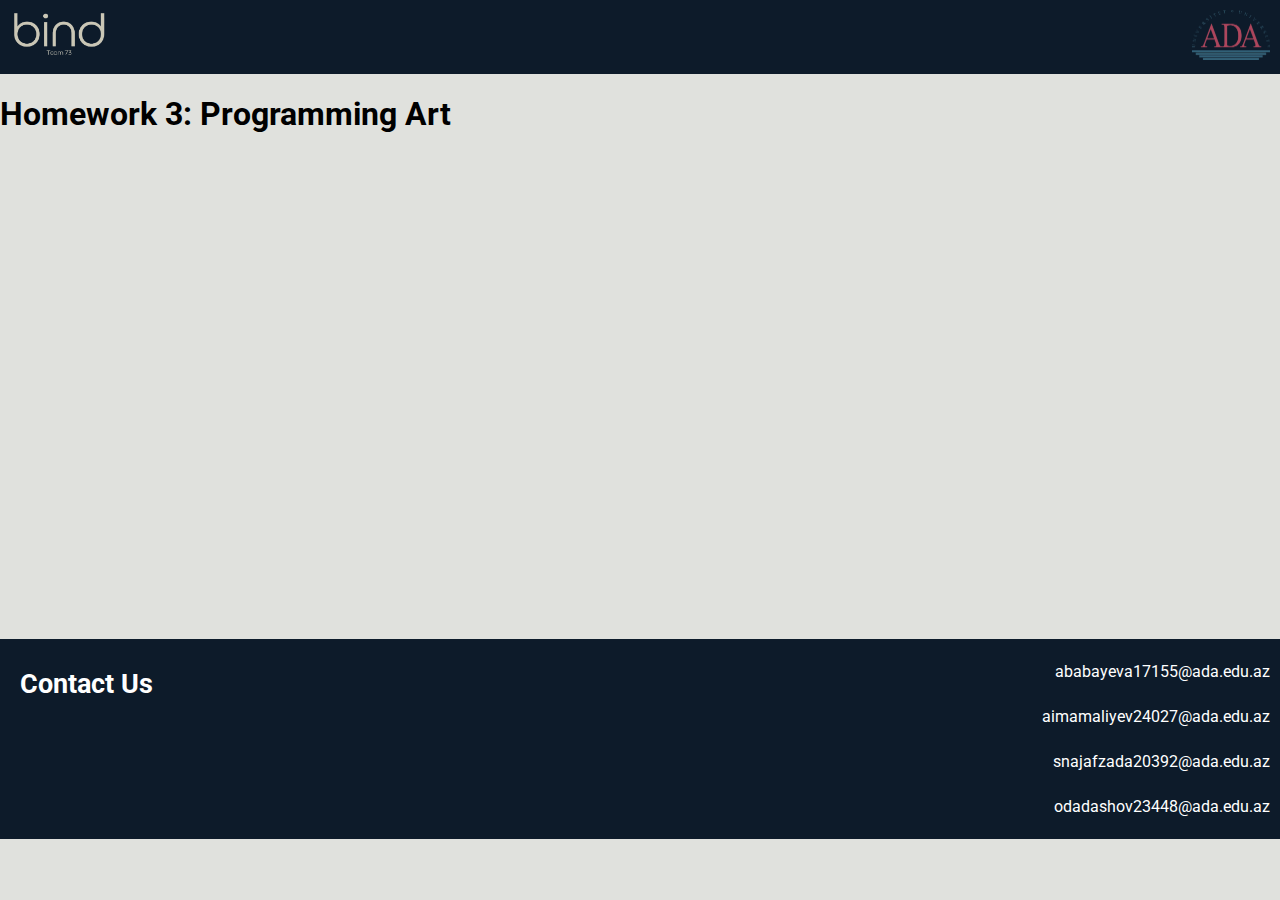
==== code-artist.html @ 4b3d34b5 "copied index.html to codeart page" ====
<!DOCTYPE html>
<html lang="en">
<head>
    <meta charset="UTF-8">
    <meta name="viewport" content="width=device-width, initial-scale=1.0">
    <link rel="stylesheet" href="styles.css">  
    <title>Homework 3: Programming art</title>
</head>
<body>
    <div class="header">
        <a href="index.html">
            <img src="logo.png" alt="Logo" class="logo">
        </a>
        <a href="https://www.ada.edu.az/en" target="_blank">
            <img src="adalogo.png" alt="Ada Logo" class="ada-logo">
        </a>
    </div>

    <main>
        <h1>Homework 3: Programming Art</h1>
        <div style="text-align:center">
            <canvas id="art-canvas" width="640" height="480">
                Sorry ... your browser doesn't support the HTML5 canvas element.
            </canvas>        
        </div>          

        <script type="text/javascript" src="scripts.js"></script>
        <script type="text/javascript">
            // Get reference to the 2D context of the canvas
            let canvas = document.getElementById("art-canvas");
            let context = canvas.getContext("2d");
            // Set the color for drawing lines using red, green and blue components
            context.strokeStyle = `rgb(${255 * Math.random()}, ${255 * Math.random()}, ${255 * Math.random()})`;
            DrawSpiral(context);
        </script>
    </main>

    <div class="footer">
        <h2>Contact Us</h2>
        <div class="email-container">
            <div class="email-item">
                <p class="email">ababayeva17155@ada.edu.az</p>
                <img src="ayan.jpeg" class="profile-pic-hover">
            </div>
            <div class="email-item">
                <p class="email">aimamaliyev24027@ada.edu.az</p>
                <img src="pfp.jpg" class="profile-pic-hover">
            </div>
            <div class="email-item">
                <p class="email">snajafzada20392@ada.edu.az</p>
                <img src="sevinj.jpeg" class="profile-pic-hover">
            </div>
            <div class="email-item">
                <p class="email">odadashov23448@ada.edu.az</p>
                <img src="pfp.jpg" class="profile-pic-hover">
            </div>
        </div>
    </div>
</body>
</html>
---- styles.css ----
@import url('https://fonts.googleapis.com/css2?family=Roboto:wght@400;700&display=swap');

body {
    font-family: 'Roboto', sans-serif;
    margin: 0;
    padding: 0;
    background-color: #e0e1dd;
}

.header {
    display: flex;
    justify-content: space-between;
    align-items: center;
    padding: 10px;
    background-color: #0d1b2a;
}

.logo, .ada-logo {
    height: 50px;
}

.container {
    display: flex;
    justify-content: space-around;
    align-items: center;
    margin: 20px;
}

.box {
    background-color: #415a77;
    color: white;
    padding: 20px;
    margin: 10px;
    border-radius: 5px;
    text-align: center;
    flex: 0 0 275px;
    height: auto;
    font-size: 1.2em;
}

.box a {
    display: block;
    color: #e0e1dd;
    text-decoration: none;
    height: 100%;
    width: 100%;
}

.team-member {
    margin: 20px;
    text-align: center;
}

.profile-pic {
    width: 100px;
    height: 100px;
    border-radius: 50%;
    border: 2px solid #0d1b2a;
}

.box {
    transition: transform 0.3s, box-shadow 0.3s;
}

.box:hover {
    transform: translateY(-5px);
    box-shadow: 0 4px 15px rgba(0, 0, 0, 0.2);
}

.footer {
    background-color: #0d1b2a; 
    color: white; 
    padding: 10px; 
    display: flex; 
    justify-content: space-between; 
    align-items: center; 
}
.footer h2 {
    margin: -100px 0 10px 0; 
    font-size: 1.7em; 
    padding-left: 10px;
}
.contact-title {
    margin: -1; 
    flex: 1; 
}

.email-container {
    display: flex; 
    flex-direction: column; 
    align-items: flex-end; 
}

.email-item {
    position: relative; 
    margin: -3px 0; 
}

.profile-pic-hover {
    display: none; 
    position: absolute; 
    top: 50%; 
    left: -60px; 
    transform: translateY(-50%); 
    width: 50px; 
    height: 50px; 
    border-radius: 50%; 
    box-shadow: 0 4px 10px rgba(0, 0, 0, 0.2); 
}

.email-item:hover .profile-pic-hover {
    display: block; 
}

.imagess {
    float: center; 
    width: 40%; 
    margin-left: 20px; 
    margin-bottom: 20px; 
}

.profile-pic {
    width: 100px;
    border-radius: 50%;
    transition: transform 0.3s ease; 
    border: 2px solid #0d1b2a;
}

.profile-pic:hover {
    transform: scale(1.1); 
}
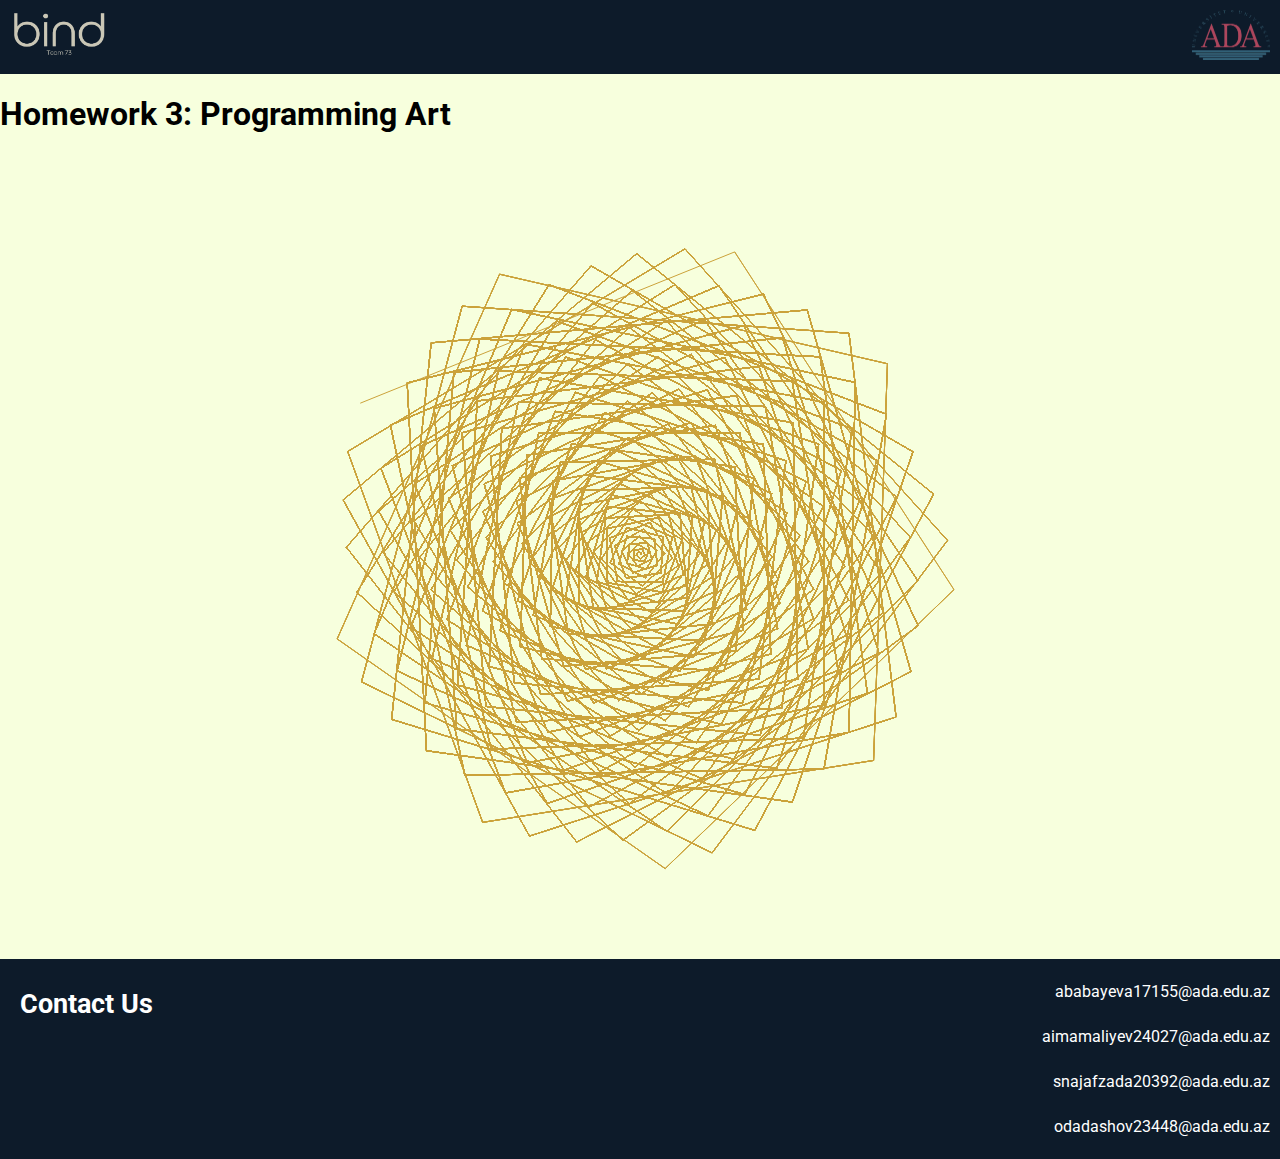
==== commit e1afc447: "changed the canvas size on code-artist" ====
--- a/code-artist.html
+++ b/code-artist.html
@@ -19,7 +19,7 @@
     <main>
         <h1>Homework 3: Programming Art</h1>
         <div style="text-align:center">
-            <canvas id="art-canvas" width="640" height="480">
+            <canvas id="art-canvas" width="900" height="800">
                 Sorry ... your browser doesn't support the HTML5 canvas element.
             </canvas>        
         </div>          
@@ -29,7 +29,7 @@
             // Get reference to the 2D context of the canvas
             let canvas = document.getElementById("art-canvas");
             let context = canvas.getContext("2d");
-            // Set the color for drawing lines using red, green and blue components
+            // Sets the color for drawing lines using red, green and blue components
             context.strokeStyle = `rgb(${255 * Math.random()}, ${255 * Math.random()}, ${255 * Math.random()})`;
             DrawSpiral(context);
         </script>
--- a/styles.css
+++ b/styles.css
@@ -4,7 +4,7 @@
     font-family: 'Roboto', sans-serif;
     margin: 0;
     padding: 0;
-    background-color: #e0e1dd;
+    background-color: #f7ffdd;
 }
 
 .header {
@@ -75,6 +75,7 @@
     justify-content: space-between; 
     align-items: center; 
 }
+
 .footer h2 {
     margin: -100px 0 10px 0; 
     font-size: 1.7em; 
